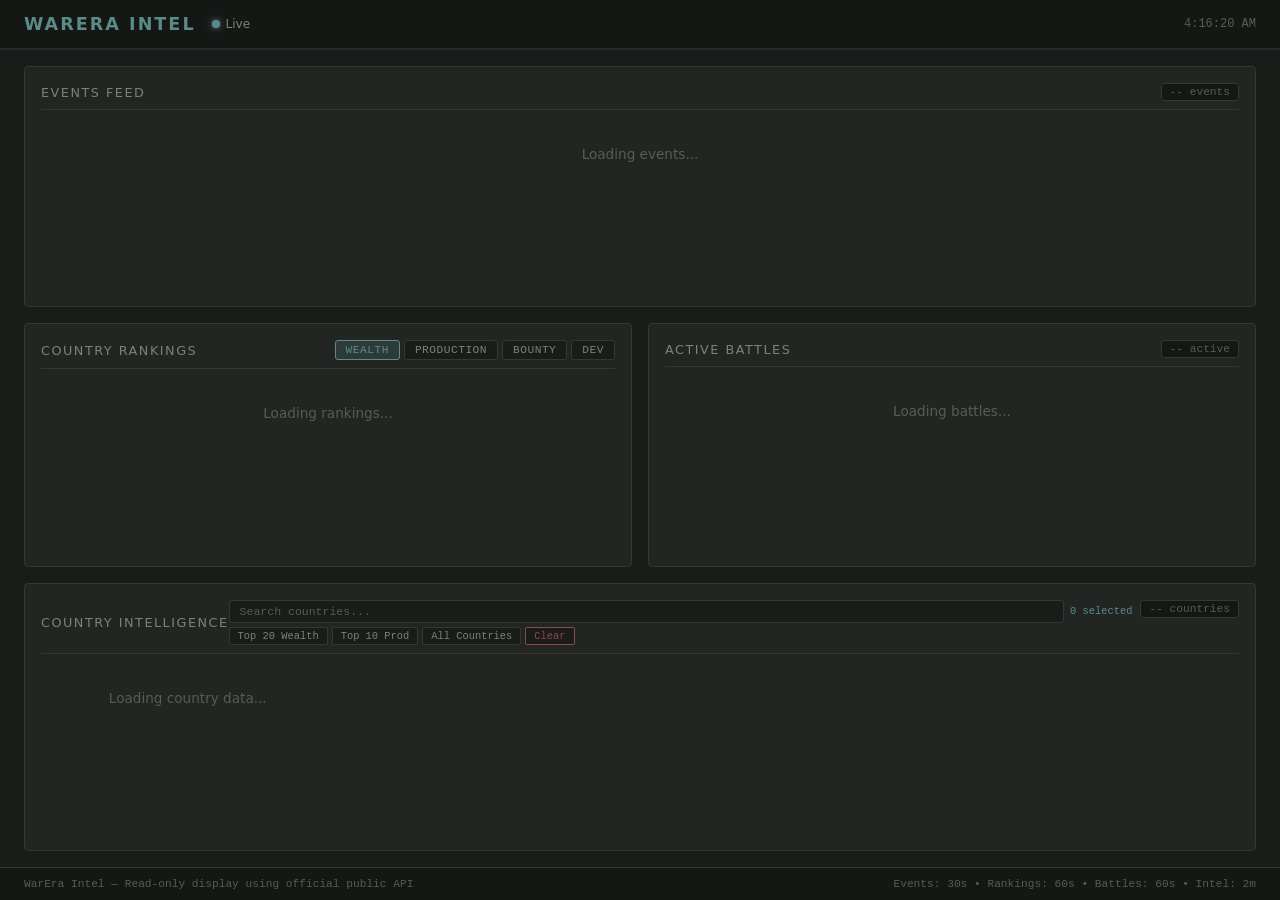
==== intel.html @ 92ba1718 "Replace dropdown with custom searchable multi-select Features: - Custom searchable dropdown (type to" ====
<!DOCTYPE html>
<html lang="en">
<head>
  <meta charset="UTF-8">
  <meta name="viewport" content="width=device-width, initial-scale=1.0">
  <title>WarEra Intel</title>
  <link rel="stylesheet" href="intel.css">
</head>
<body>
  <header>
    <div class="header-left">
      <h1>WarEra Intel</h1>
      <div class="header-status">
        <span class="status-dot" id="statusDot"></span>
        <span class="status-text" id="status">Connecting...</span>
      </div>
    </div>
    <div class="header-right">
      <span class="last-update" id="lastUpdate">--:--:--</span>
    </div>
  </header>

  <main>
    <!-- Events Feed -->
    <section class="panel events-panel">
      <div class="panel-header">
        <h2>Events Feed</h2>
        <span class="panel-badge" id="eventCount">-- events</span>
      </div>
      <div class="events-list" id="eventsList">
        <div class="loading">Loading events...</div>
      </div>
    </section>

    <!-- Country Rankings -->
    <section class="panel rankings-panel">
      <div class="panel-header">
        <h2>Country Rankings</h2>
        <div class="ranking-tabs">
          <button class="ranking-tab active" data-type="countryWealth" onclick="switchRanking('countryWealth')">Wealth</button>
          <button class="ranking-tab" data-type="countryProductionBonus" onclick="switchRanking('countryProductionBonus')">Production</button>
          <button class="ranking-tab" data-type="countryBounty" onclick="switchRanking('countryBounty')">Bounty</button>
          <button class="ranking-tab" data-type="countryDevelopment" onclick="switchRanking('countryDevelopment')">Dev</button>
        </div>
      </div>
      <div class="rankings-list" id="rankingsList">
        <div class="loading">Loading rankings...</div>
      </div>
    </section>

    <!-- Active Battles -->
    <section class="panel battles-panel">
      <div class="panel-header">
        <h2>Active Battles</h2>
        <span class="panel-badge" id="battleCount">-- active</span>
      </div>
      <div class="battles-list" id="battlesList">
        <div class="loading">Loading battles...</div>
      </div>
    </section>

    <!-- Country Intelligence -->
    <section class="panel intel-panel">
      <div class="panel-header">
        <h2>Country Intelligence</h2>
        <div class="intel-controls">
          <div class="country-selector">
            <div class="selector-input-wrap">
              <input type="text" id="countrySearchInput" placeholder="Search countries..." autocomplete="off">
              <span class="selector-count" id="selectorCount">0 selected</span>
            </div>
            <div class="quick-select-btns">
              <button class="qs-btn" onclick="selectPreset('top20')">Top 20 Wealth</button>
              <button class="qs-btn" onclick="selectPreset('top10')">Top 10 Prod</button>
              <button class="qs-btn" onclick="selectPreset('all')">All Countries</button>
              <button class="qs-btn qs-clear" onclick="clearSelection()">Clear</button>
            </div>
            <div class="selector-dropdown" id="selectorDropdown">
              <div class="selector-list" id="selectorList">
                <!-- countries injected here -->
              </div>
            </div>
          </div>
          <span class="panel-badge" id="intelCount">-- countries</span>
        </div>
      </div>
      <div class="intel-grid" id="intelGrid">
        <div class="loading">Loading country data...</div>
      </div>
    </section>
  </main>

  <footer>
    <span>WarEra Intel — Read-only display using official public API</span>
    <span>Events: 30s &bull; Rankings: 60s &bull; Battles: 60s &bull; Intel: 2m</span>
  </footer>

  <script src="intel.js?v=1"></script>
</body>
</html>
---- intel.css ----
* {
  margin: 0;
  padding: 0;
  box-sizing: border-box;
}

:root {
  /* Military camo / gray palette (same as trading) */
  --bg:          #1a1c1a;
  --bg-alt:      #151715;
  --panel:       #222522;
  --panel-hi:    #2a2e2a;
  --border:      #333833;
  --border-lt:   #3d423d;

  --text:        #c8cfc8;
  --text-dim:    #7a827a;
  --text-muted:  #555d55;

  --green:       #5a7a5a;
  --green-bright:#6e9e6e;
  --green-dim:   #3a4a3a;
  --green-glow:  #4a6a4a33;

  --olive:       #7a8a5a;
  --olive-dim:   #4a5a3a;

  --red:         #8a4a4a;
  --red-dim:     #8a4a4a33;

  --yellow:      #8a8a5a;
  --yellow-dim:  #8a8a5a33;

  --cyan:        #5a8a8a;
  --cyan-dim:    #5a8a8a33;

  --purple:      #7a5a8a;
  --purple-dim:  #7a5a8a33;

  --mono: 'Courier New', 'Consolas', monospace;
}

body {
  font-family: 'Segoe UI', system-ui, -apple-system, sans-serif;
  background: var(--bg);
  color: var(--text);
  min-height: 100vh;
  display: flex;
  flex-direction: column;
}

/* --- Header --- */

header {
  display: flex;
  justify-content: space-between;
  align-items: center;
  padding: 14px 24px;
  background: var(--bg-alt);
  border-bottom: 2px solid var(--cyan-dim);
}

.header-left {
  display: flex;
  align-items: center;
  gap: 16px;
}

header h1 {
  font-size: 1.1rem;
  color: var(--cyan);
  font-weight: 600;
  letter-spacing: 2px;
  text-transform: uppercase;
}

.header-status {
  display: flex;
  align-items: center;
  gap: 6px;
  font-size: 0.75rem;
  color: var(--text-dim);
}

.status-dot {
  width: 8px;
  height: 8px;
  border-radius: 50%;
  background: var(--text-muted);
  transition: background 0.3s;
}

.status-dot.live {
  background: var(--cyan);
  box-shadow: 0 0 6px var(--cyan);
}

.status-dot.error {
  background: var(--red);
  box-shadow: 0 0 6px var(--red);
}

.header-right {
  font-size: 0.75rem;
  color: var(--text-muted);
  font-family: var(--mono);
}

/* --- Main Grid --- */

main {
  display: grid;
  grid-template-columns: 1fr 1fr;
  gap: 16px;
  padding: 16px 24px;
  flex: 1;
}

.panel {
  background: var(--panel);
  border: 1px solid var(--border);
  border-radius: 4px;
  padding: 16px;
}

.events-panel   { grid-column: 1 / 3; grid-row: 1; }
.rankings-panel { grid-column: 1; grid-row: 2; }
.battles-panel  { grid-column: 2; grid-row: 2; }
.intel-panel    { grid-column: 1 / 3; grid-row: 3; }

.panel-header {
  display: flex;
  justify-content: space-between;
  align-items: center;
  margin-bottom: 12px;
  padding-bottom: 8px;
  border-bottom: 1px solid var(--border);
}

.panel-header h2 {
  font-size: 0.8rem;
  text-transform: uppercase;
  letter-spacing: 1.5px;
  color: var(--text-dim);
  font-weight: 500;
}

.panel-badge {
  font-size: 0.7rem;
  font-family: var(--mono);
  color: var(--text-muted);
  background: var(--bg-alt);
  padding: 2px 8px;
  border-radius: 3px;
  border: 1px solid var(--border);
}

/* --- Ranking Tabs --- */

.ranking-tabs {
  display: flex;
  gap: 4px;
}

.ranking-tab {
  background: var(--bg);
  border: 1px solid var(--border);
  color: var(--text-dim);
  padding: 3px 10px;
  border-radius: 3px;
  font-size: 0.7rem;
  font-family: var(--mono);
  cursor: pointer;
  transition: all 0.15s;
  text-transform: uppercase;
  letter-spacing: 0.5px;
}

.ranking-tab:hover {
  border-color: var(--cyan);
  color: var(--text);
}

.ranking-tab.active {
  background: var(--cyan-dim);
  border-color: var(--cyan);
  color: var(--cyan);
}

/* --- Loading / Placeholder --- */

.loading, .placeholder {
  color: var(--text-muted);
  font-size: 0.85rem;
  text-align: center;
  padding: 24px;
}

/* --- Events Feed --- */

.events-list {
  display: flex;
  flex-direction: column;
  gap: 4px;
  max-height: 320px;
  overflow-y: auto;
}

.event-item {
  display: grid;
  grid-template-columns: 60px 1fr auto;
  gap: 16px;
  align-items: center;
  padding: 6px 8px;
  border-radius: 3px;
  font-size: 0.78rem;
  border-left: 3px solid transparent;
  transition: background 0.15s;
}

.event-item:hover {
  background: var(--panel-hi);
}

.event-item.type-warDeclared { border-left-color: var(--red); --evt-color: var(--red); }
.event-item.type-battleOpened { border-left-color: var(--red); --evt-color: var(--red); }
.event-item.type-battleEnded { border-left-color: var(--olive); --evt-color: var(--olive); }
.event-item.type-peaceMade { border-left-color: var(--green-bright); --evt-color: var(--green-bright); }
.event-item.type-peace_agreement { border-left-color: var(--green-bright); --evt-color: var(--green-bright); }
.event-item.type-revolutionStarted { border-left-color: var(--yellow); --evt-color: var(--yellow); }
.event-item.type-revolutionEnded { border-left-color: var(--cyan); --evt-color: var(--cyan); }
.event-item.type-systemRevolt { border-left-color: var(--yellow); --evt-color: var(--yellow); }
.event-item.type-bankruptcy { border-left-color: var(--yellow); --evt-color: var(--yellow); }
.event-item.type-allianceFormed { border-left-color: var(--green); --evt-color: var(--green); }
.event-item.type-allianceBroken { border-left-color: var(--red); --evt-color: var(--red); }
.event-item.type-regionLiberated { border-left-color: var(--green-bright); --evt-color: var(--green-bright); }
.event-item.type-depositDiscovered { border-left-color: var(--cyan); --evt-color: var(--cyan); }
.event-item.type-depositDepleted { border-left-color: var(--yellow); --evt-color: var(--yellow); }
.event-item.type-strategicResourcesReshuffled { border-left-color: var(--purple); --evt-color: var(--purple); }
.event-item.type-resistanceIncreased { border-left-color: var(--yellow); --evt-color: var(--yellow); }
.event-item.type-resistanceDecreased { border-left-color: var(--green); --evt-color: var(--green); }
.event-item.type-newPresident { border-left-color: var(--cyan); --evt-color: var(--cyan); }
.event-item.type-countryMoneyTransfer { border-left-color: var(--cyan); --evt-color: var(--cyan); }
.event-item.type-financedRevolt { border-left-color: var(--yellow); --evt-color: var(--yellow); }

.event-type-badge {
  font-size: 0.6rem;
  font-family: var(--mono);
  text-transform: uppercase;
  letter-spacing: 0.5px;
  padding: 2px 6px;
  border-radius: 2px;
  text-align: center;
  font-weight: 600;
  white-space: nowrap;
  margin-right: 8px;
}

.event-item.type-warDeclared .event-type-badge,
.event-item.type-battleOpened .event-type-badge {
  background: var(--red-dim);
  color: var(--red);
}

.event-item.type-battleEnded .event-type-badge {
  background: var(--olive-dim);
  color: var(--olive);
}

.event-item.type-peaceMade .event-type-badge,
.event-item.type-peace_agreement .event-type-badge {
  background: var(--green-glow);
  color: var(--green-bright);
}

.event-item.type-revolutionStarted .event-type-badge,
.event-item.type-systemRevolt .event-type-badge,
.event-item.type-financedRevolt .event-type-badge {
  background: var(--yellow-dim);
  color: var(--yellow);
}

.event-item.type-depositDiscovered .event-type-badge {
  background: var(--cyan-dim);
  color: var(--cyan);
}

.event-item.type-depositDepleted .event-type-badge {
  background: var(--yellow-dim);
  color: var(--yellow);
}

.event-item.type-strategicResourcesReshuffled .event-type-badge {
  background: var(--purple-dim);
  color: var(--purple);
}

.event-item.type-allianceFormed .event-type-badge {
  background: var(--green-glow);
  color: var(--green);
}

.event-item.type-allianceBroken .event-type-badge {
  background: var(--red-dim);
  color: var(--red);
}

.event-item.type-regionLiberated .event-type-badge {
  background: var(--green-glow);
  color: var(--green-bright);
}

.event-item.type-newPresident .event-type-badge {
  background: var(--cyan-dim);
  color: var(--cyan);
}

.event-item.type-countryMoneyTransfer .event-type-badge {
  background: var(--cyan-dim);
  color: var(--cyan);
}

.event-item.type-bankruptcy .event-type-badge {
  background: var(--yellow-dim);
  color: var(--yellow);
}

.event-item.type-resistanceIncreased .event-type-badge {
  background: var(--yellow-dim);
  color: var(--yellow);
}

.event-item.type-resistanceDecreased .event-type-badge {
  background: var(--green-glow);
  color: var(--green);
}

.event-item.type-revolutionEnded .event-type-badge {
  background: var(--cyan-dim);
  color: var(--cyan);
}

.event-content {
  color: var(--evt-color);
  overflow: hidden;
  text-overflow: ellipsis;
  white-space: nowrap;
  margin-left: 80px;
}

.event-content strong {
  margin-right: 6px;
}

.event-content strong + strong {
  margin-right: 10px;
}

.event-time {
  font-size: 0.7rem;
  color: var(--text-muted);
  font-family: var(--mono);
  text-align: right;
  white-space: nowrap;
}

/* --- Rankings --- */

.rankings-list {
  display: flex;
  flex-direction: column;
  gap: 2px;
}

.rank-row {
  display: grid;
  grid-template-columns: 30px 1fr 70px 50px;
  gap: 6px;
  align-items: center;
  padding: 4px 8px;
  font-size: 0.78rem;
  border-radius: 2px;
  transition: background 0.15s;
}

.rank-row:hover {
  background: var(--panel-hi);
}

.rank-num {
  font-family: var(--mono);
  font-weight: 700;
  color: var(--text-muted);
  text-align: center;
  font-size: 0.75rem;
}

.rank-num.top3 {
  color: var(--cyan);
}

.rank-name {
  color: var(--text);
  overflow: hidden;
  text-overflow: ellipsis;
  white-space: nowrap;
  font-weight: 500;
}

.rank-value {
  font-family: var(--mono);
  font-weight: 600;
  text-align: right;
  color: var(--cyan);
}

.rank-tier {
  font-size: 0.65rem;
  text-align: center;
  padding: 1px 6px;
  border-radius: 2px;
  font-family: var(--mono);
  font-weight: 600;
}

.rank-tier.master { background: #b8860b33; color: #daa520; }
.rank-tier.diamond { background: #00bfff22; color: #00bfff; }
.rank-tier.platinum { background: #e5e4e233; color: #e5e4e2; }
.rank-tier.gold { background: #ffd70033; color: #ffd700; }
.rank-tier.silver { background: #c0c0c033; color: #c0c0c0; }
.rank-tier.bronze { background: #cd7f3233; color: #cd7f32; }

/* --- Battles --- */

.battles-list {
  display: flex;
  flex-direction: column;
  gap: 4px;
  max-height: 340px;
  overflow-y: auto;
}

.battle-item {
  padding: 8px;
  background: var(--bg);
  border-radius: 3px;
  border-left: 3px solid var(--red);
}

.battle-header {
  display: flex;
  justify-content: space-between;
  align-items: center;
  margin-bottom: 6px;
}

.battle-war-tag {
  font-size: 0.6rem;
  font-family: var(--mono);
  text-transform: uppercase;
  letter-spacing: 0.5px;
  color: var(--red);
  background: var(--red-dim);
  padding: 1px 6px;
  border-radius: 2px;
}

.battle-round-info {
  font-size: 0.65rem;
  color: var(--text-muted);
  font-family: var(--mono);
}

.battle-teams {
  display: grid;
  grid-template-columns: 1fr auto 1fr;
  gap: 8px;
  align-items: center;
  margin-bottom: 6px;
}

.battle-team {
  text-align: center;
}

.battle-team-name {
  font-weight: 600;
  color: var(--text);
  font-size: 0.8rem;
  text-transform: capitalize;
}

.battle-team-label {
  font-size: 0.6rem;
  font-family: var(--mono);
  text-transform: uppercase;
  letter-spacing: 0.5px;
}

.battle-team-label.attacker { color: var(--red); }
.battle-team-label.defender { color: var(--olive); }

.battle-vs {
  font-family: var(--mono);
  font-size: 0.7rem;
  color: var(--text-muted);
  font-weight: 700;
}

.battle-stats {
  display: flex;
  justify-content: center;
  gap: 12px;
  font-size: 0.7rem;
  font-family: var(--mono);
  color: var(--text-dim);
}

.battle-stat {
  display: flex;
  align-items: center;
  gap: 3px;
}

.battle-stat-val {
  font-weight: 600;
}

.battle-stat-val.attacker-dmg { color: var(--red); }
.battle-stat-val.defender-dmg { color: var(--olive); }

/* --- Country Intelligence Grid --- */

.intel-controls {
  display: flex;
  align-items: flex-start;
  gap: 8px;
  flex: 1;
}

.country-selector {
  position: relative;
  flex: 1;
  min-width: 280px;
}

.selector-input-wrap {
  display: flex;
  align-items: center;
  gap: 6px;
}

.selector-input-wrap input {
  flex: 1;
  background: var(--bg);
  color: var(--text);
  border: 1px solid var(--border);
  border-radius: 3px;
  padding: 4px 10px;
  font-size: 0.72rem;
  font-family: var(--mono);
}

.selector-input-wrap input:focus {
  outline: none;
  border-color: var(--cyan);
}

.selector-input-wrap input::placeholder {
  color: var(--text-muted);
}

.selector-count {
  font-size: 0.65rem;
  color: var(--cyan);
  font-family: var(--mono);
  white-space: nowrap;
  min-width: 50px;
  text-align: right;
}

.quick-select-btns {
  display: flex;
  gap: 4px;
  margin-top: 4px;
  flex-wrap: wrap;
}

.qs-btn {
  background: var(--bg);
  border: 1px solid var(--border);
  color: var(--text-dim);
  padding: 2px 8px;
  border-radius: 2px;
  font-size: 0.65rem;
  font-family: var(--mono);
  cursor: pointer;
  transition: all 0.15s;
}

.qs-btn:hover {
  border-color: var(--cyan);
  color: var(--text);
}

.qs-btn.qs-clear {
  border-color: var(--red);
  color: var(--red);
}

.qs-btn.qs-clear:hover {
  background: var(--red);
  color: var(--bg);
}

.selector-dropdown {
  position: absolute;
  top: 100%;
  left: 0;
  right: 0;
  z-index: 100;
  background: var(--panel);
  border: 1px solid var(--border);
  border-radius: 3px;
  margin-top: 4px;
  max-height: 300px;
  overflow-y: auto;
  display: none;
  box-shadow: 0 4px 12px rgba(0, 0, 0, 0.4);
}

.selector-dropdown.open {
  display: block;
}

.selector-list {
  padding: 4px 0;
}

.selector-item {
  display: flex;
  align-items: center;
  gap: 8px;
  padding: 5px 12px;
  font-size: 0.75rem;
  cursor: pointer;
  transition: background 0.1s;
  font-family: var(--mono);
  color: var(--text);
}

.selector-item:hover {
  background: var(--panel-hi);
}

.selector-item.selected {
  background: var(--cyan-dim);
  color: var(--cyan);
}

.selector-item .check-mark {
  width: 14px;
  height: 14px;
  display: flex;
  align-items: center;
  justify-content: center;
  font-size: 0.7rem;
  flex-shrink: 0;
}

.selector-item .country-name {
  flex: 1;
  overflow: hidden;
  text-overflow: ellipsis;
  white-space: nowrap;
}

.selector-item .country-name .highlight {
  color: var(--cyan);
  font-weight: 700;
}

.intel-grid {
  display: grid;
  grid-template-columns: repeat(auto-fill, minmax(280px, 1fr));
  gap: 8px;
}

.intel-card {
  background: var(--bg);
  border: 1px solid var(--border);
  border-radius: 3px;
  padding: 10px;
  transition: all 0.15s;
  border-left: 3px solid var(--cyan);
}

.intel-card:hover {
  background: var(--panel-hi);
  border-color: var(--cyan);
}

.intel-card-header {
  display: flex;
  justify-content: space-between;
  align-items: center;
  margin-bottom: 6px;
}

.intel-card-name {
  font-weight: 600;
  color: var(--text);
  font-size: 0.82rem;
  text-transform: capitalize;
}

.intel-card-rank {
  font-size: 0.65rem;
  font-family: var(--mono);
  color: var(--cyan);
  background: var(--cyan-dim);
  padding: 1px 6px;
  border-radius: 2px;
}

.intel-card-stats {
  display: grid;
  grid-template-columns: 1fr 1fr;
  gap: 3px 8px;
  font-size: 0.72rem;
}

.intel-stat {
  display: flex;
  justify-content: space-between;
  color: var(--text-dim);
}

.intel-stat-label {
  color: var(--text-muted);
}

.intel-stat-value {
  font-family: var(--mono);
  font-weight: 600;
  color: var(--text);
}

.intel-stat-value.wealth { color: var(--cyan); }
.intel-stat-value.wars { color: var(--red); }
.intel-stat-value.allies { color: var(--green-bright); }
.intel-stat-value.unrest-high { color: var(--yellow); }
.intel-stat-value.unrest-low { color: var(--green); }

.intel-card-resources {
  margin-top: 6px;
  padding-top: 6px;
  border-top: 1px solid var(--border);
  font-size: 0.7rem;
}

.intel-resource-label {
  color: var(--text-muted);
  font-size: 0.65rem;
  text-transform: uppercase;
  letter-spacing: 0.5px;
  margin-bottom: 2px;
}

.intel-resource-items {
  display: flex;
  flex-wrap: wrap;
  gap: 3px;
}

.intel-resource-tag {
  font-size: 0.65rem;
  font-family: var(--mono);
  padding: 1px 5px;
  border-radius: 2px;
  background: var(--purple-dim);
  color: var(--purple);
  text-transform: capitalize;
}

/* --- Footer --- */

footer {
  display: flex;
  justify-content: space-between;
  padding: 10px 24px;
  background: var(--bg-alt);
  border-top: 1px solid var(--border);
  font-size: 0.7rem;
  color: var(--text-muted);
  font-family: var(--mono);
}

/* --- Responsive --- */

@media (max-width: 900px) {
  main {
    grid-template-columns: 1fr;
  }
  .events-panel, .rankings-panel, .battles-panel, .intel-panel {
    grid-column: 1;
    grid-row: auto;
  }
}
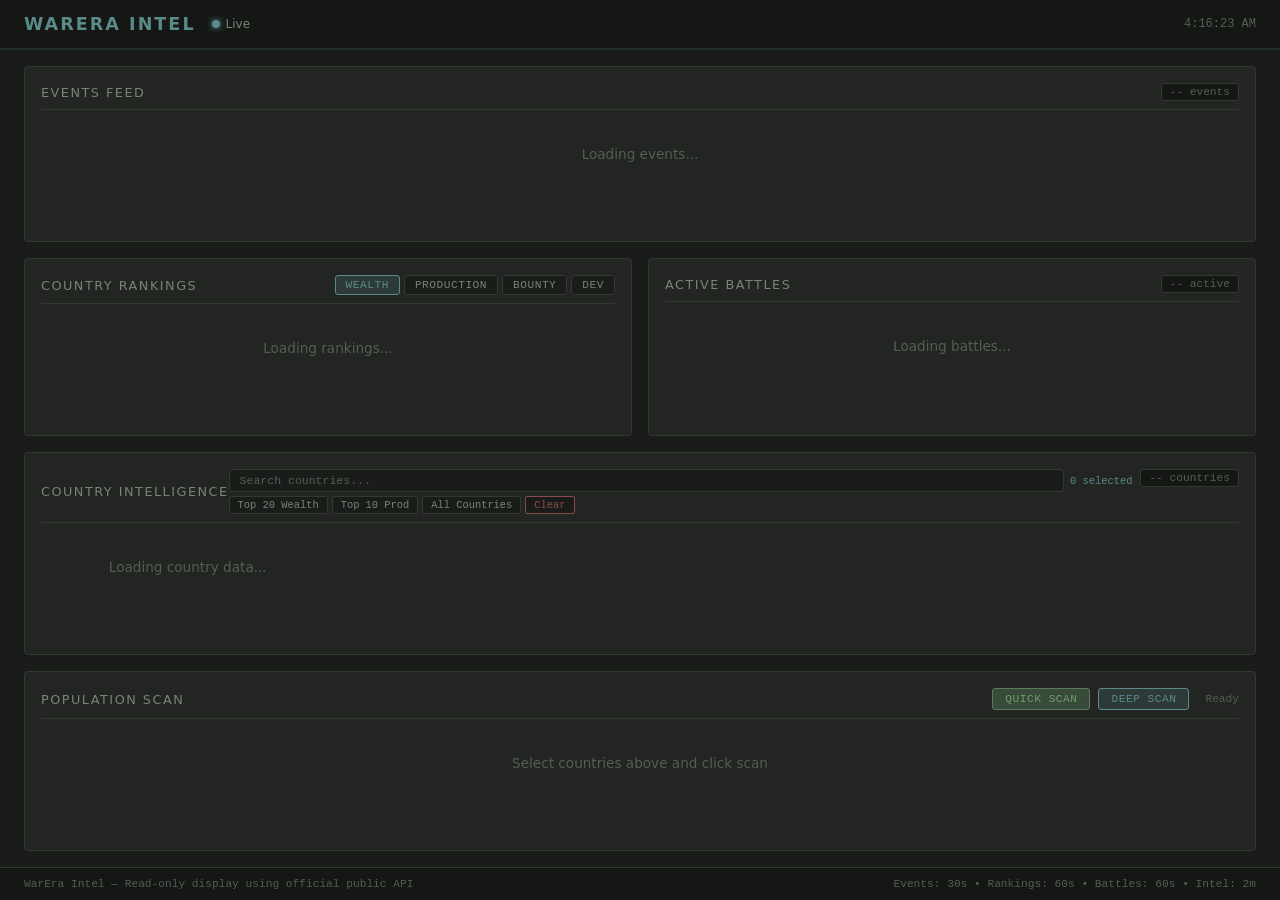
==== commit 970f02d2: "Add population scanning feature Features: - Quick Scan: Sample top users by damage ranking - Deep Sc" ====
--- a/intel.html
+++ b/intel.html
@@ -88,6 +88,24 @@
         <div class="loading">Loading country data...</div>
       </div>
     </section>
+
+    <!-- Population Scanning -->
+    <section class="panel scan-panel">
+      <div class="panel-header">
+        <h2>Population Scan</h2>
+        <div class="scan-controls">
+          <button class="scan-btn" onclick="startQuickScan()">Quick Scan</button>
+          <button class="scan-btn scan-deep" onclick="startDeepScan()">Deep Scan</button>
+          <span class="scan-status" id="scanStatus">Ready</span>
+        </div>
+      </div>
+      <div class="scan-progress" id="scanProgress" style="display: none;">
+        <div class="progress-bar" id="progressBar" style="width: 0%;"></div>
+      </div>
+      <div class="scan-results" id="scanResults">
+        <div class="loading">Select countries above and click scan</div>
+      </div>
+    </section>
   </main>
 
   <footer>
--- a/intel.css
+++ b/intel.css
@@ -796,6 +796,210 @@
   font-family: var(--mono);
 }
 
+/* --- Population Scanning --- */
+
+.scan-panel {
+  grid-column: 1 / 3;
+}
+
+.scan-controls {
+  display: flex;
+  align-items: center;
+  gap: 8px;
+}
+
+.scan-btn {
+  background: var(--green-dim);
+  border: 1px solid var(--green);
+  color: var(--green-bright);
+  padding: 4px 12px;
+  border-radius: 3px;
+  font-size: 0.7rem;
+  font-family: var(--mono);
+  cursor: pointer;
+  transition: all 0.15s;
+  text-transform: uppercase;
+  letter-spacing: 0.5px;
+}
+
+.scan-btn:hover {
+  background: var(--green);
+  color: var(--bg);
+}
+
+.scan-btn.scan-deep {
+  background: var(--cyan-dim);
+  border-color: var(--cyan);
+  color: var(--cyan);
+}
+
+.scan-btn.scan-deep:hover {
+  background: var(--cyan);
+  color: var(--bg);
+}
+
+.scan-btn:disabled {
+  opacity: 0.5;
+  cursor: not-allowed;
+}
+
+.scan-status {
+  font-size: 0.7rem;
+  color: var(--text-muted);
+  font-family: var(--mono);
+  margin-left: 8px;
+}
+
+.scan-progress {
+  margin-bottom: 12px;
+  height: 4px;
+  background: var(--bg);
+  border-radius: 2px;
+  overflow: hidden;
+}
+
+.progress-bar {
+  height: 100%;
+  background: var(--cyan);
+  transition: width 0.3s ease;
+  border-radius: 2px;
+}
+
+.scan-results {
+  display: flex;
+  flex-direction: column;
+  gap: 12px;
+  max-height: 500px;
+  overflow-y: auto;
+}
+
+.scan-country-card {
+  background: var(--bg);
+  border: 1px solid var(--border);
+  border-radius: 4px;
+  padding: 12px;
+}
+
+.scan-country-header {
+  display: flex;
+  justify-content: space-between;
+  align-items: center;
+  margin-bottom: 8px;
+  padding-bottom: 8px;
+  border-bottom: 1px solid var(--border);
+}
+
+.scan-country-name {
+  font-weight: 600;
+  color: var(--text);
+  font-size: 0.85rem;
+}
+
+.scan-country-pop {
+  font-size: 0.7rem;
+  color: var(--text-muted);
+  font-family: var(--mono);
+}
+
+.scan-stats-grid {
+  display: grid;
+  grid-template-columns: repeat(auto-fit, minmax(200px, 1fr));
+  gap: 8px;
+}
+
+.scan-stat-block {
+  background: var(--panel);
+  border-radius: 3px;
+  padding: 8px;
+}
+
+.scan-stat-title {
+  font-size: 0.65rem;
+  text-transform: uppercase;
+  letter-spacing: 0.5px;
+  color: var(--text-muted);
+  margin-bottom: 6px;
+  font-weight: 600;
+}
+
+.scan-stat-bars {
+  display: flex;
+  flex-direction: column;
+  gap: 4px;
+}
+
+.scan-stat-bar-row {
+  display: flex;
+  align-items: center;
+  gap: 6px;
+  font-size: 0.7rem;
+}
+
+.scan-stat-label {
+  color: var(--text-dim);
+  min-width: 80px;
+  font-family: var(--mono);
+}
+
+.scan-stat-bar-bg {
+  flex: 1;
+  height: 6px;
+  background: var(--bg);
+  border-radius: 2px;
+  overflow: hidden;
+}
+
+.scan-stat-bar-fill {
+  height: 100%;
+  border-radius: 2px;
+  transition: width 0.3s ease;
+}
+
+.scan-stat-bar-fill.war { background: var(--red); }
+.scan-stat-bar-fill.eco { background: var(--green); }
+.scan-stat-bar-fill.buff { background: var(--cyan); }
+.scan-stat-bar-fill.debuff { background: var(--yellow); }
+.scan-stat-bar-fill.neutral { background: var(--text-muted); }
+
+.scan-stat-value {
+  color: var(--text);
+  font-family: var(--mono);
+  min-width: 35px;
+  text-align: right;
+}
+
+.scan-spec-summary {
+  display: flex;
+  gap: 16px;
+  margin-top: 8px;
+  padding-top: 8px;
+  border-top: 1px solid var(--border);
+}
+
+.scan-spec-tag {
+  font-size: 0.7rem;
+  font-family: var(--mono);
+  padding: 2px 8px;
+  border-radius: 2px;
+}
+
+.scan-spec-tag.war {
+  background: var(--red-dim);
+  color: var(--red);
+}
+
+.scan-spec-tag.eco {
+  background: var(--green-glow);
+  color: var(--green-bright);
+}
+
+.scan-samples-note {
+  font-size: 0.65rem;
+  color: var(--text-muted);
+  margin-top: 8px;
+  font-style: italic;
+}
+
 /* --- Responsive --- */
 
 @media (max-width: 900px) {
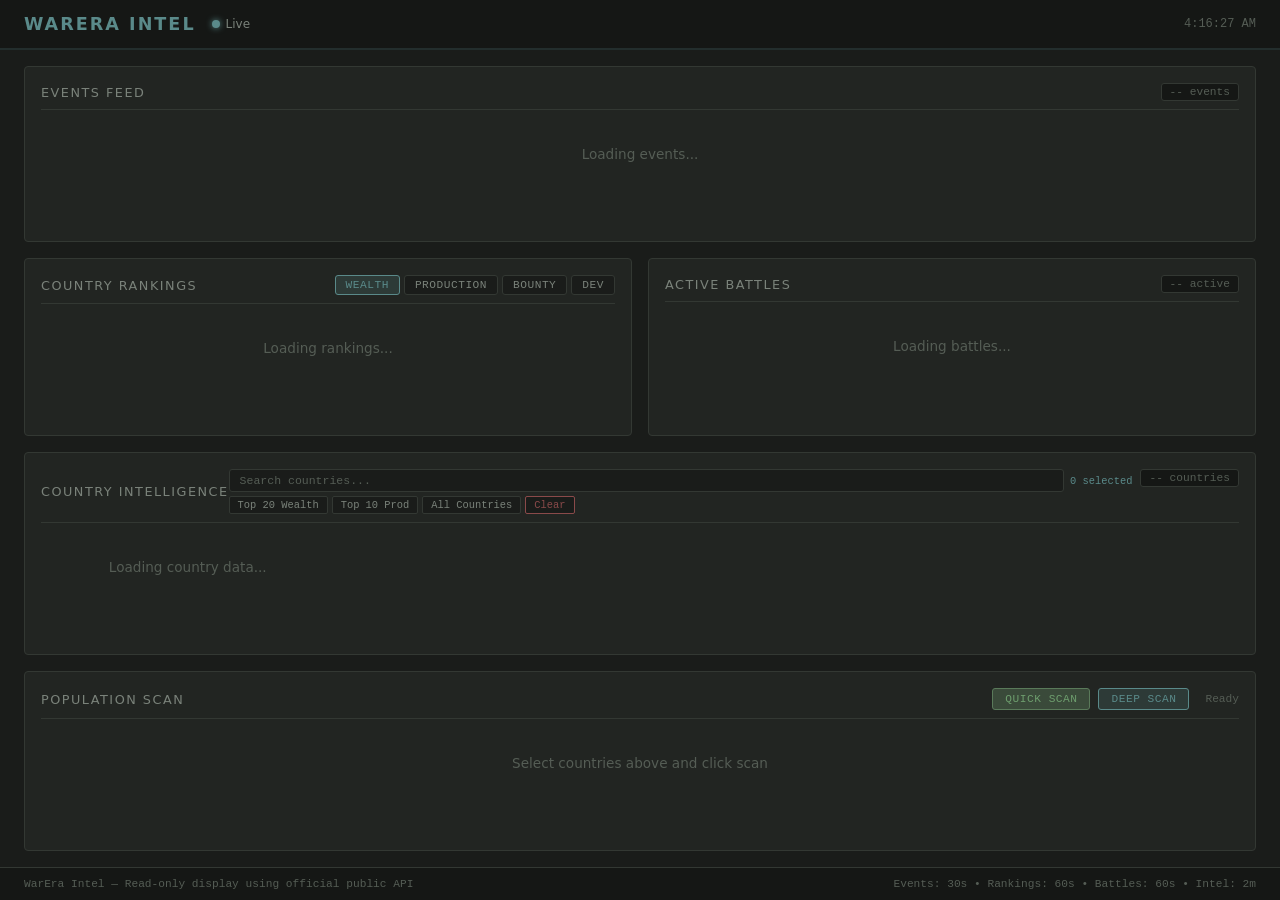
==== commit d25a7535: "Add skill name labels to Population Scan bars" ====
--- a/intel.html
+++ b/intel.html
@@ -113,6 +113,6 @@
     <span>Events: 30s &bull; Rankings: 60s &bull; Battles: 60s &bull; Intel: 2m</span>
   </footer>
 
-  <script src="intel.js?v=1"></script>
+  <script src="intel.js?v=2"></script>
 </body>
 </html>
--- a/intel.css
+++ b/intel.css
@@ -928,6 +928,22 @@
   gap: 4px;
 }
 
+.skill-group-label {
+  font-size: 0.6rem;
+  text-transform: uppercase;
+  letter-spacing: 0.5px;
+  color: var(--text-dim);
+  margin-top: 6px;
+  margin-bottom: 2px;
+  font-weight: 600;
+  border-bottom: 1px solid var(--border);
+  padding-bottom: 2px;
+}
+
+.skill-group-label:first-child {
+  margin-top: 0;
+}
+
 .scan-stat-bar-row {
   display: flex;
   align-items: center;
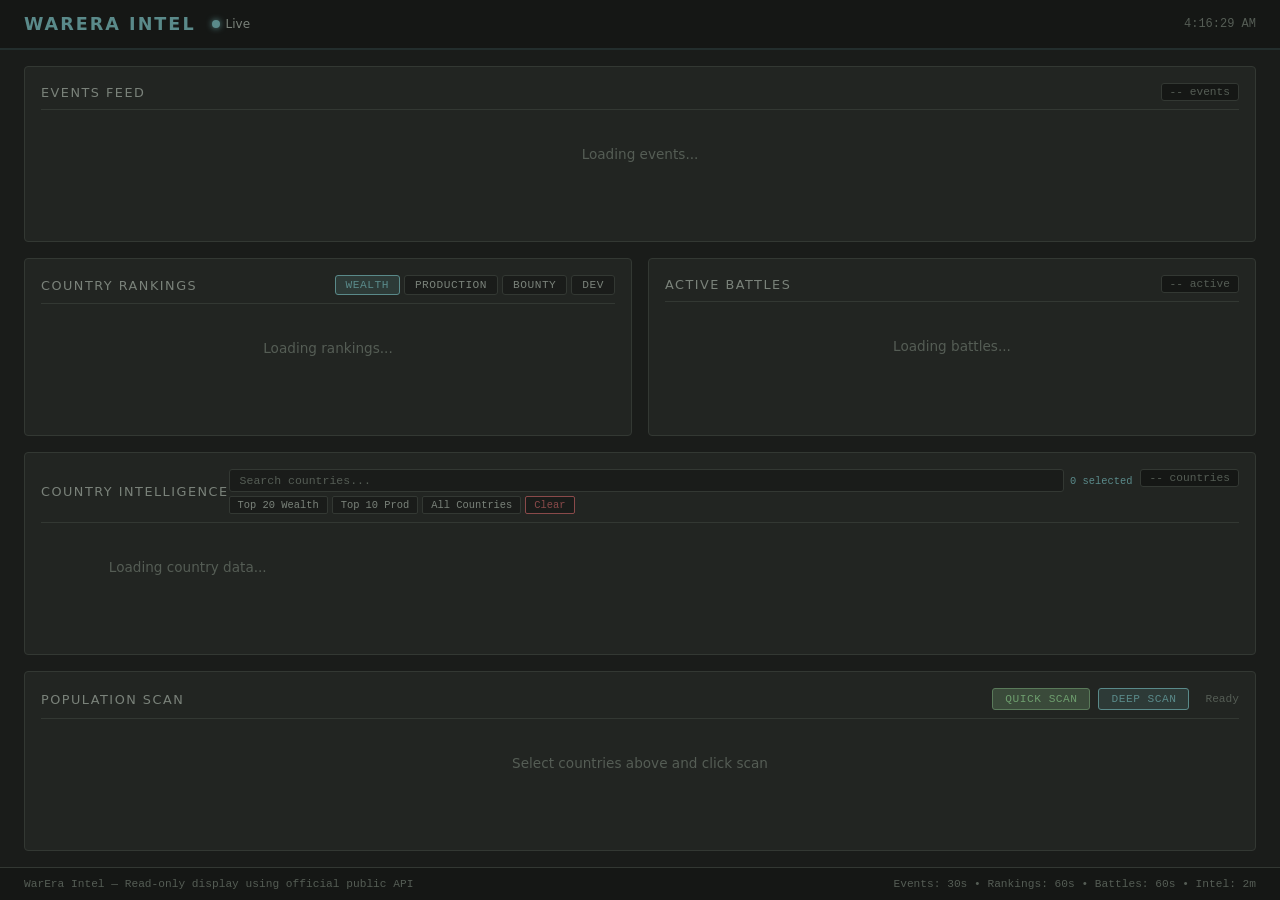
==== commit 2d233f17: "Filter out users below level 15 from population scan" ====
--- a/intel.html
+++ b/intel.html
@@ -113,6 +113,6 @@
     <span>Events: 30s &bull; Rankings: 60s &bull; Battles: 60s &bull; Intel: 2m</span>
   </footer>
 
-  <script src="intel.js?v=2"></script>
+  <script src="intel.js?v=3"></script>
 </body>
 </html>
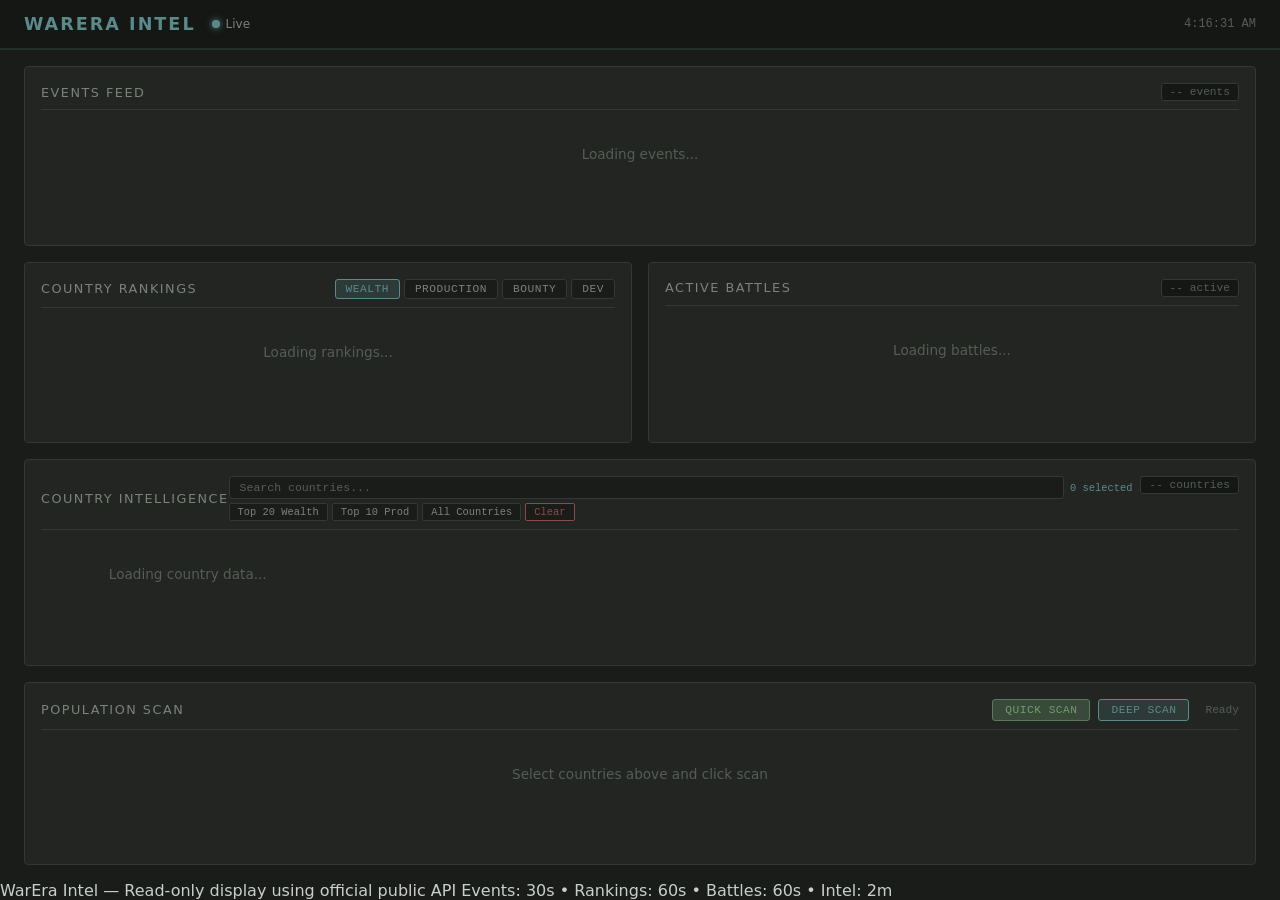
==== commit b564eb55: "Add ⚡ Scan button to each intel card for quick country scan" ====
--- a/intel.html
+++ b/intel.html
@@ -113,6 +113,6 @@
     <span>Events: 30s &bull; Rankings: 60s &bull; Battles: 60s &bull; Intel: 2m</span>
   </footer>
 
-  <script src="intel.js?v=3"></script>
+  <script src="intel.js?v=4"></script>
 </body>
 </html>
--- a/intel.css
+++ b/intel.css
@@ -5,7 +5,6 @@
 }
 
 :root {
-  /* Military camo / gray palette (same as trading) */
   --bg:          #1a1c1a;
   --bg-alt:      #151715;
   --panel:       #222522;
@@ -697,47 +696,64 @@
 
 .intel-card:hover {
   background: var(--panel-hi);
-  border-color: var(--cyan);
 }
 
 .intel-card-header {
   display: flex;
   justify-content: space-between;
   align-items: center;
-  margin-bottom: 6px;
+  margin-bottom: 8px;
+  padding-bottom: 6px;
+  border-bottom: 1px solid var(--border);
+  gap: 8px;
 }
 
 .intel-card-name {
   font-weight: 600;
   color: var(--text);
-  font-size: 0.82rem;
-  text-transform: capitalize;
+  font-size: 0.85rem;
 }
 
 .intel-card-rank {
+  font-family: var(--mono);
+  font-size: 0.7rem;
+  color: var(--text-muted);
+  font-weight: 700;
+}
+
+.intel-card-scan-btn {
   font-size: 0.65rem;
   font-family: var(--mono);
   color: var(--cyan);
+  cursor: pointer;
+  padding: 1px 6px;
+  border-radius: 2px;
+  border: 1px solid var(--cyan-dim);
+  background: transparent;
+  transition: all 0.15s;
+  white-space: nowrap;
+}
+
+.intel-card-scan-btn:hover {
   background: var(--cyan-dim);
-  padding: 1px 6px;
-  border-radius: 2px;
+  color: var(--cyan);
 }
 
 .intel-card-stats {
   display: grid;
   grid-template-columns: 1fr 1fr;
-  gap: 3px 8px;
+  gap: 4px 12px;
+}
+
+.intel-stat {
+  display: flex;
+  justify-content: space-between;
+  align-items: center;
   font-size: 0.72rem;
 }
 
-.intel-stat {
-  display: flex;
-  justify-content: space-between;
+.intel-stat-label {
   color: var(--text-dim);
-}
-
-.intel-stat-label {
-  color: var(--text-muted);
 }
 
 .intel-stat-value {
@@ -747,53 +763,38 @@
 }
 
 .intel-stat-value.wealth { color: var(--cyan); }
+.intel-stat-value.allies { color: var(--green-bright); }
 .intel-stat-value.wars { color: var(--red); }
-.intel-stat-value.allies { color: var(--green-bright); }
-.intel-stat-value.unrest-high { color: var(--yellow); }
+.intel-stat-value.unrest-high { color: var(--red); }
 .intel-stat-value.unrest-low { color: var(--green); }
 
 .intel-card-resources {
-  margin-top: 6px;
+  margin-top: 8px;
   padding-top: 6px;
   border-top: 1px solid var(--border);
-  font-size: 0.7rem;
 }
 
 .intel-resource-label {
-  color: var(--text-muted);
-  font-size: 0.65rem;
+  font-size: 0.6rem;
   text-transform: uppercase;
   letter-spacing: 0.5px;
-  margin-bottom: 2px;
+  color: var(--text-muted);
+  margin-bottom: 4px;
 }
 
 .intel-resource-items {
   display: flex;
   flex-wrap: wrap;
-  gap: 3px;
+  gap: 4px;
 }
 
 .intel-resource-tag {
-  font-size: 0.65rem;
-  font-family: var(--mono);
-  padding: 1px 5px;
-  border-radius: 2px;
-  background: var(--purple-dim);
-  color: var(--purple);
-  text-transform: capitalize;
-}
-
-/* --- Footer --- */
-
-footer {
-  display: flex;
-  justify-content: space-between;
-  padding: 10px 24px;
-  background: var(--bg-alt);
-  border-top: 1px solid var(--border);
-  font-size: 0.7rem;
-  color: var(--text-muted);
-  font-family: var(--mono);
+  font-size: 0.6rem;
+  font-family: var(--mono);
+  padding: 1px 6px;
+  border-radius: 2px;
+  background: var(--yellow-dim);
+  color: var(--yellow);
 }
 
 /* --- Population Scanning --- */
@@ -1026,4 +1027,4 @@
     grid-column: 1;
     grid-row: auto;
   }
-}
+}
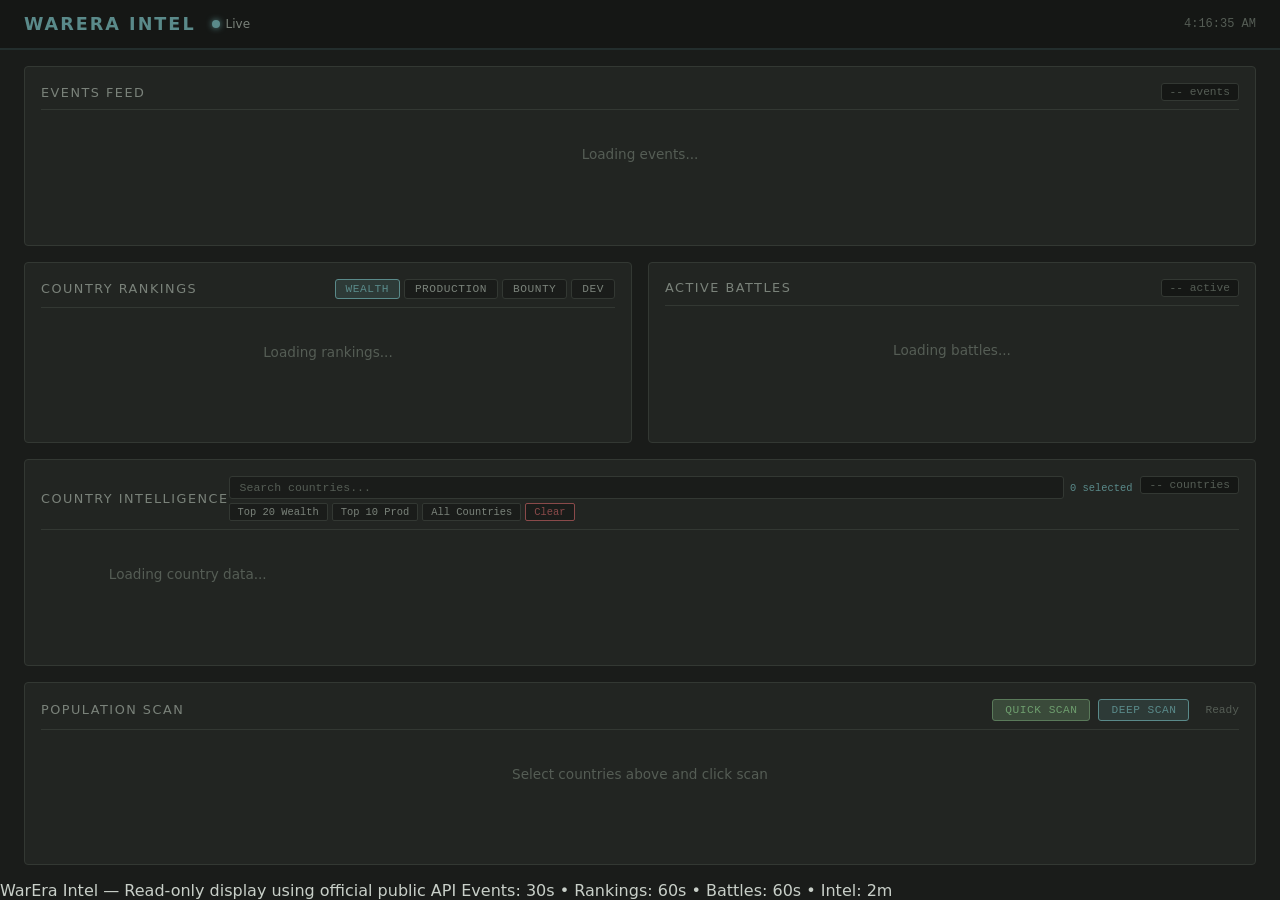
==== commit 9ee2104d: "Add 🔍 Deep scan button next to Quick Scan on each intel card" ====
--- a/intel.html
+++ b/intel.html
@@ -113,6 +113,6 @@
     <span>Events: 30s &bull; Rankings: 60s &bull; Battles: 60s &bull; Intel: 2m</span>
   </footer>
 
-  <script src="intel.js?v=4"></script>
+  <script src="intel.js?v=5"></script>
 </body>
 </html>
--- a/intel.css
+++ b/intel.css
@@ -739,6 +739,16 @@
   color: var(--cyan);
 }
 
+.intel-card-scan-btn.deep {
+  color: var(--yellow);
+  border-color: var(--yellow-dim);
+}
+
+.intel-card-scan-btn.deep:hover {
+  background: var(--yellow-dim);
+  color: var(--yellow);
+}
+
 .intel-card-stats {
   display: grid;
   grid-template-columns: 1fr 1fr;
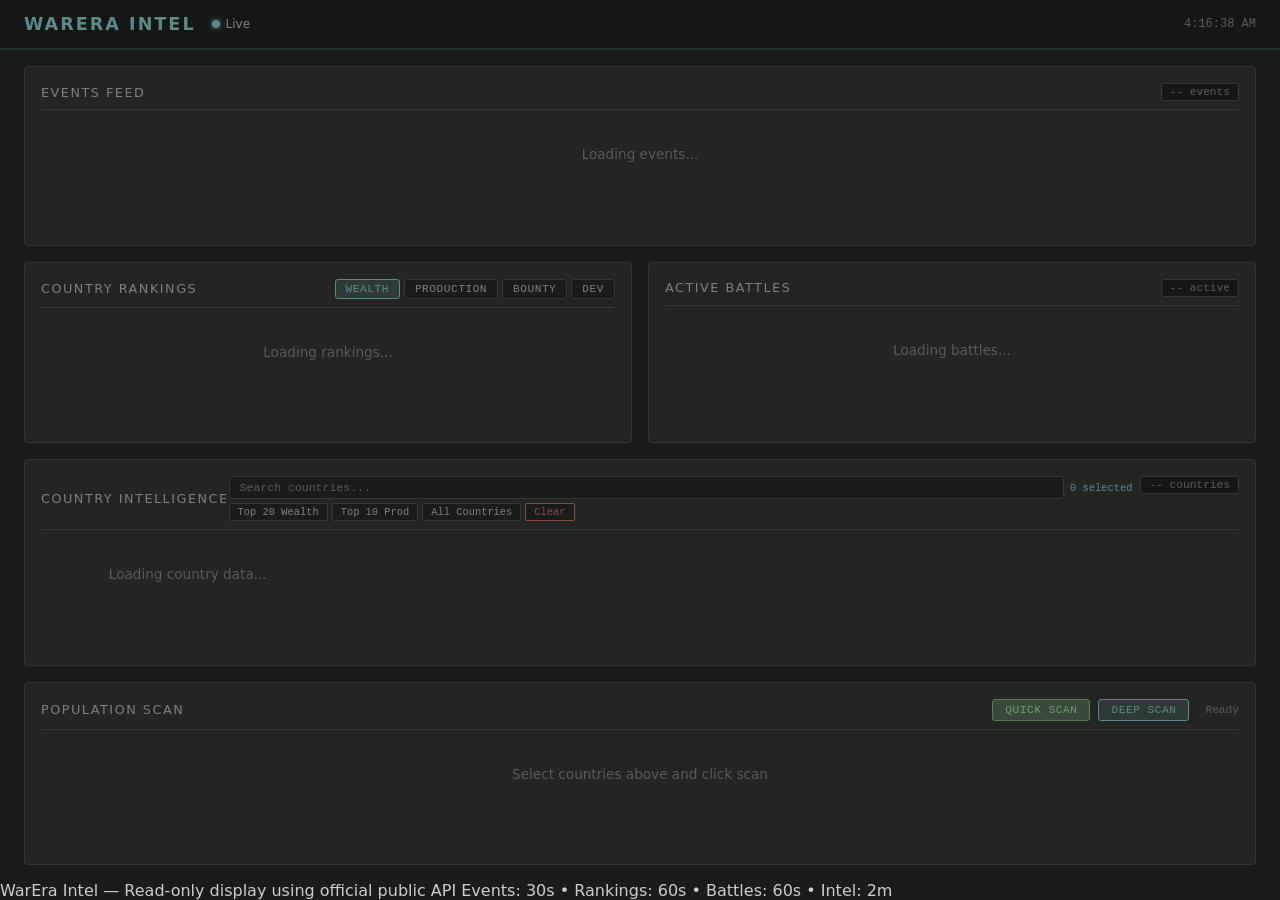
==== commit bb4ba1e2: "Fix: auto-resolve country IDs in main Quick/Deep scan buttons (works in auto-mode)" ====
--- a/intel.html
+++ b/intel.html
@@ -113,6 +113,6 @@
     <span>Events: 30s &bull; Rankings: 60s &bull; Battles: 60s &bull; Intel: 2m</span>
   </footer>
 
-  <script src="intel.js?v=5"></script>
+  <script src="intel.js?v=6"></script>
 </body>
 </html>
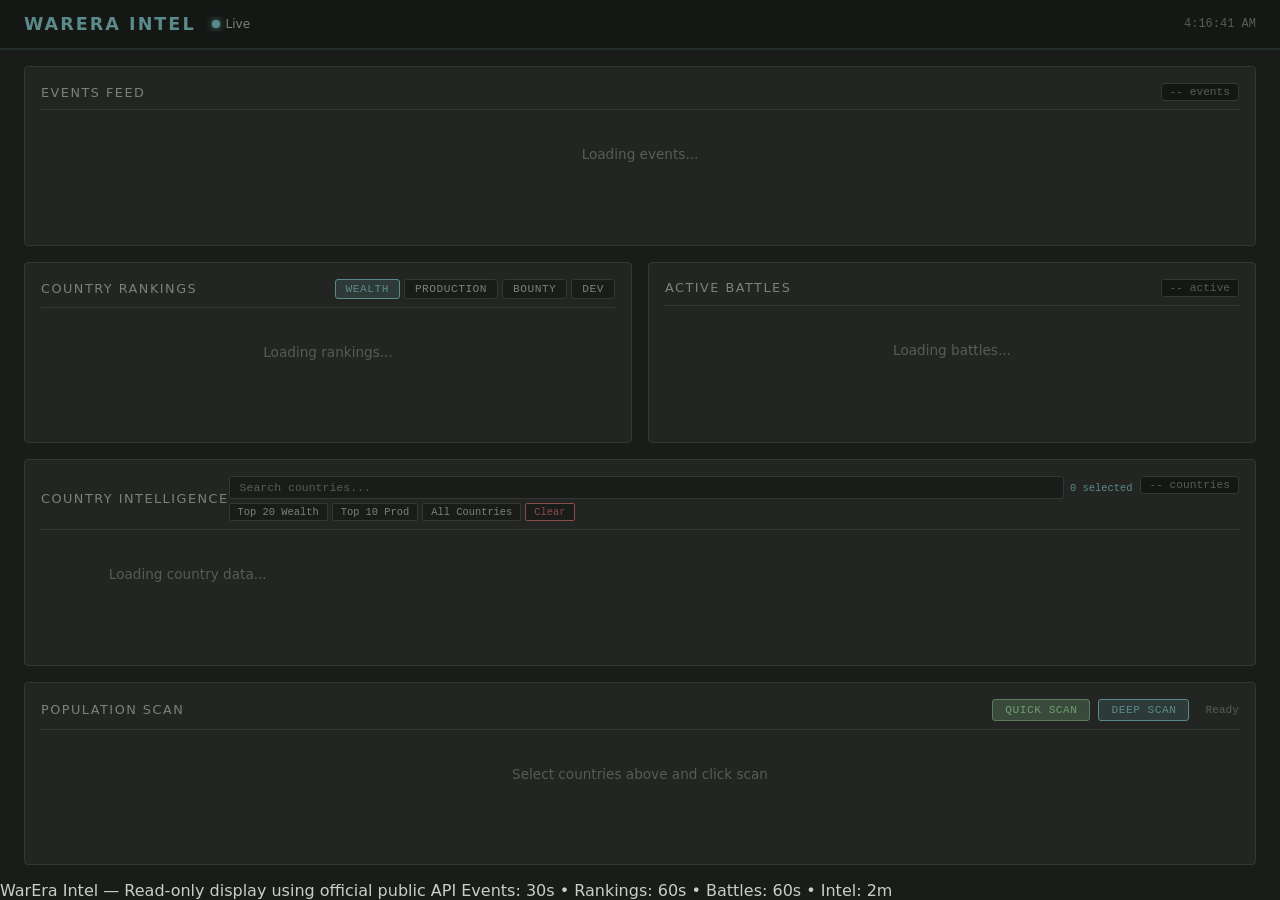
==== commit 411c6760: "Fix: scan buttons use displayed countries, no new API calls" ====
--- a/intel.html
+++ b/intel.html
@@ -113,6 +113,6 @@
     <span>Events: 30s &bull; Rankings: 60s &bull; Battles: 60s &bull; Intel: 2m</span>
   </footer>
 
-  <script src="intel.js?v=6"></script>
+  <script src="intel.js?v=7"></script>
 </body>
 </html>
